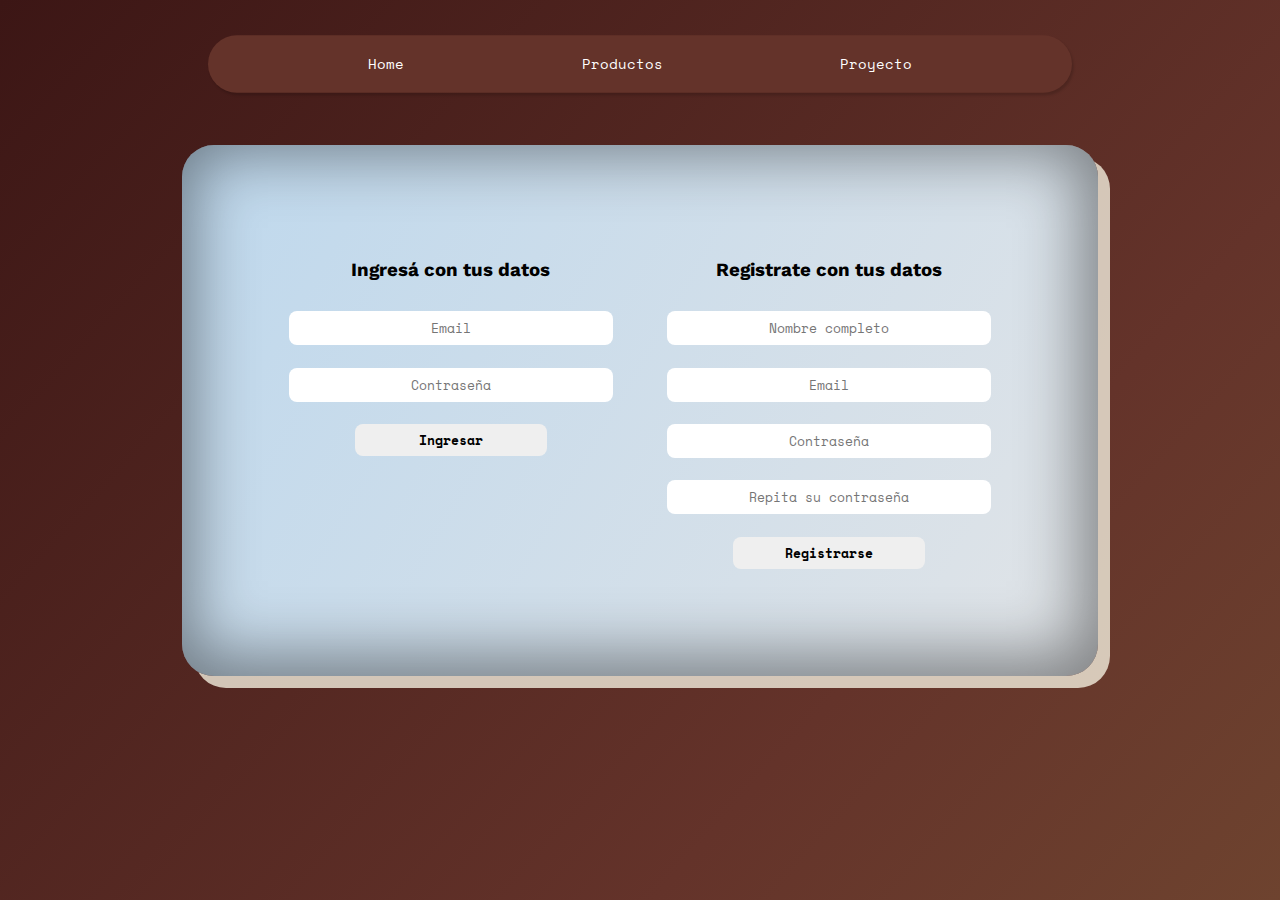
==== assets/pages/account_form.html @ 67715946 "modificacion media queries" ====
<!DOCTYPE html>
<html lang="en">
<head>
    <meta charset="UTF-8">
    <meta name="viewport" content="width=device-width, initial-scale=1.0">
    <link rel="shortcut icon" href="/assets/media/icons/user-circle_account.svg" type="image/x-icon">
    <link rel="stylesheet" href="/assets/CSS/header.css">
    <link rel="stylesheet" href="/assets/CSS/account_form.css">
    <title>Mocca - Registro</title>
</head>
<body>
    <header>
        <nav class="container_nav">
            <div class="item1">
                <a href="/index.html">Home</a>
            </div>
            <div class="item2">
                <a href="/assets/pages/productos2.html">Productos</a>
            </div>
            <div class="item3">
                <a href="/assets/pages/us_project.html">Proyecto</a>
            </div>
        </nav>
    </header>

    <main>
        
        <section class="container_ingreso">
            <h3>Ingresá con tus datos</h3>
            
            <form>
                <div>
                    <input type="email" placeholder="Email">
                </div>
                <div>
                    <input type="password" placeholder="Contraseña">
                </div>
                <div>
                    <button type="submit">Ingresar</button>
                </div>
            </form>
        </section>
        
        <section class="container_registro">
            <h3>Registrate con tus datos</h3>
            
            <form>
                <div>
                    <input type="text" placeholder="Nombre completo">
                </div>
                    <input type="email" placeholder="Email">
                <div>
                    <input type="password" placeholder="Contraseña">
                </div>
                <div>
                    <input type="password" placeholder="Repita su contraseña">
                </div>
                <div>
                    <button type="submit">Registrarse</button>
                </div>
            </form>
        </section>
    </main>

    <footer>

    </footer>
</body>
</html>
---- assets/CSS/header.css ----
@import url('root.css');

header{
    width: 80vw; 
    height: calc(100vh/8);
    margin: auto;
}

nav.container_nav{
    margin: 2rem;
    display: flex;
    justify-content: space-evenly; 
    align-items: center;
    background-color: var(--color2);
    box-shadow: rgba(0, 0, 0, 0.15) 1.95px 3px 2.6px;
    border-radius: 2rem;

    transform: scale(.9);
    
}

nav.container_nav > div{
    margin: 10px;
    flex-basis: auto;
    text-align: center;

    border-radius: 2rem;
    padding: 10px;

    transition: all 1s;
}


nav.container_nav > div:hover{
    background-color: var(--color5);

    transition: all .8s;
    transform: scale(1.3);
}
nav.container_nav > div > a:hover{
    color: var(--color2);
    transition: all .8s;
}

nav.container_nav > div > a{
    text-decoration: none;
    color: white;
    font-size: 1rem;

    transition: all 1s;
}

nav.container_nav_shop{
    width: 20vw;
    display: flex;
    justify-content: space-evenly;
    align-items: center;
    gap: .5rem;
    border-radius: 2rem;
    margin: auto;

    transform: scale(.9);
}

nav.container_nav_shop > div{
    text-align: center;
    padding: 5px;
    background-color: var(--color7);
    border-radius: 50%;
    height: 2rem;
    flex-basis: 2rem;

    transition: all .8s;
}

nav.container_nav_shop > div > img{
    width: 32px;
}

nav.container_nav_shop > div:hover{
    transition: all .8s ease;
    background-color: var(--color5);
    transform: scale(1.3);
    /* box-shadow: rgba(0, 0, 0, 1) 0px 3px 7px; */
    box-shadow: rgba(20, 20, 39, .5) 0px 6px 12px -2px, rgba(0, 0, 0, 1) 0px 3px 7px -3px;
    /* box-shadow: rgba(0, 0, 0, .3) 0px 10px 8px; */
}
nav.container_nav_shop > div > a > img{
    width: 32px;
}
---- assets/CSS/account_form.css ----
@import url(/assets/CSS/root.css);

@media only screen and (max-width: 820px) {
        body > main {
            flex-direction: column;
        }

        body > main > section.container_ingreso{
            align-self: center;
        }
}
@media only screen and (max-width: 600px) {
    body > main {
        transform: scale(.9);
    }
}
main{
    display: flex;
    flex-direction: row;
    align-items: center;
    justify-content: center;
    max-width: fit-content;
    margin: auto;
    padding: 5rem;

    border-radius: 2rem;
    background: rgb(190,216,237);
    background: linear-gradient(120deg, rgb(190, 216, 237) 0%, rgba(225,228,231,1) 100%);

    box-shadow: -3px -6px 62px 15px rgba(3,3,3,0.42) inset, #f2edddcc 12px 12px 0px;
}

main > section.container_ingreso{
    align-self: flex-start;
    text-align: center;
    margin: 1rem ;
}

main > section.container_registro{
    text-align: center;
    margin: 1rem ;
}

input{
    font-family: 'Space Mono';
    text-align: center;
    width: 20rem;
    height: 2rem;
    margin: .7rem;

    border-radius: 8px;
    border: none;
    outline: none;

    transition: all 1s;
}

button{
    font-family: 'Space Mono';
    font-weight: bold;

    width: 12rem;
    height: 2rem;
    margin: .7rem;

    border-radius: 8px;
    border: none;
    outline: none;

    transition: all 1s;
}

input:hover{
    transition: all .5s;

    background-color: #cccc;
    transform: scale(1.1);
}


button:hover{
    transition: all .5s;
    
    box-shadow: #868181cc 7px 7px 5px -5px;

    cursor: pointer;
}
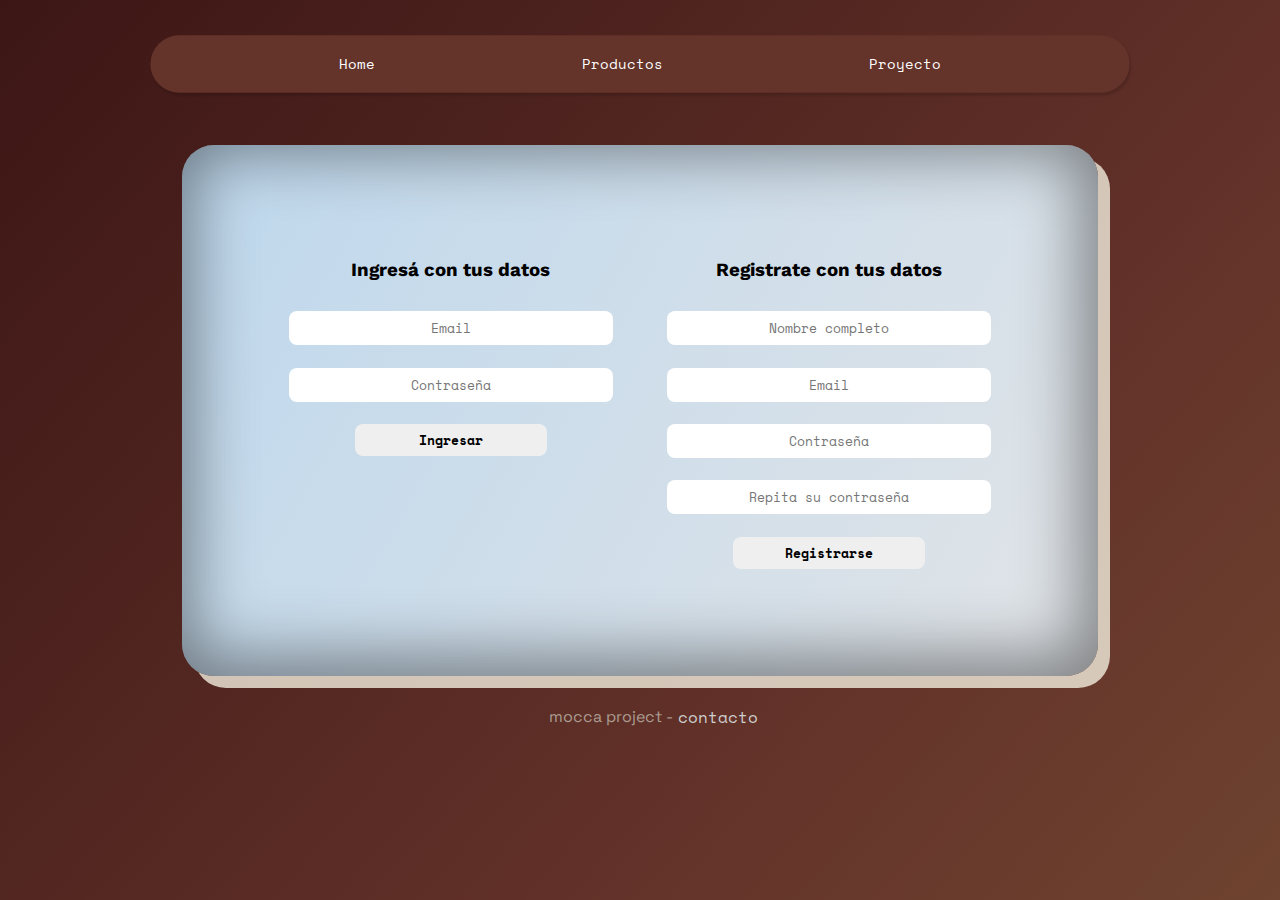
==== commit 0de4bee3: "Update account_form.html" ====
--- a/assets/pages/account_form.html
+++ b/assets/pages/account_form.html
@@ -6,6 +6,7 @@
     <link rel="shortcut icon" href="/assets/media/icons/user-circle_account.svg" type="image/x-icon">
     <link rel="stylesheet" href="/assets/CSS/header.css">
     <link rel="stylesheet" href="/assets/CSS/account_form.css">
+    <link rel="stylesheet" href="/assets/CSS/footer.css">
     <title>Mocca - Registro</title>
 </head>
 <body>
@@ -63,7 +64,8 @@
     </main>
 
     <footer>
-
+        <img src="/assets/media/icons/copyright_contacto.svg" alt="">
+            mocca project - <a href="./contacto.html"> contacto </a>
     </footer>
 </body>
-</html>+</html>
--- a/assets/CSS/header.css
+++ b/assets/CSS/header.css
@@ -1,7 +1,7 @@
 @import url('root.css');
 
 header{
-    width: 80vw; 
+    width: 90vw; 
     height: calc(100vh/8);
     margin: auto;
 }
@@ -81,9 +81,7 @@
     transition: all .8s ease;
     background-color: var(--color5);
     transform: scale(1.3);
-    /* box-shadow: rgba(0, 0, 0, 1) 0px 3px 7px; */
     box-shadow: rgba(20, 20, 39, .5) 0px 6px 12px -2px, rgba(0, 0, 0, 1) 0px 3px 7px -3px;
-    /* box-shadow: rgba(0, 0, 0, .3) 0px 10px 8px; */
 }
 nav.container_nav_shop > div > a > img{
     width: 32px;
--- a/assets/CSS/footer.css
+++ b/assets/CSS/footer.css
@@ -0,0 +1,34 @@
+@import url('/assets/CSS/root.css');
+
+footer{
+    display: flex;
+    justify-content: center;
+    align-items: center;
+
+    height: 2vh;
+    margin-top: 2rem;
+    padding: 0;
+}
+footer img{
+    width: 15px;
+    padding: 5px;
+    margin: 3px;
+}
+footer {
+    color: #aa9c91;
+}
+footer > a{
+    font-weight: normal;
+    color: #cfcece;
+    transition: all 1s;
+}
+footer a{
+    margin: .3rem;
+    text-decoration: none;
+}
+
+footer a:hover{
+    transition: all .5s ease;
+    color: white;
+    transform: scale(1.03);
+}
